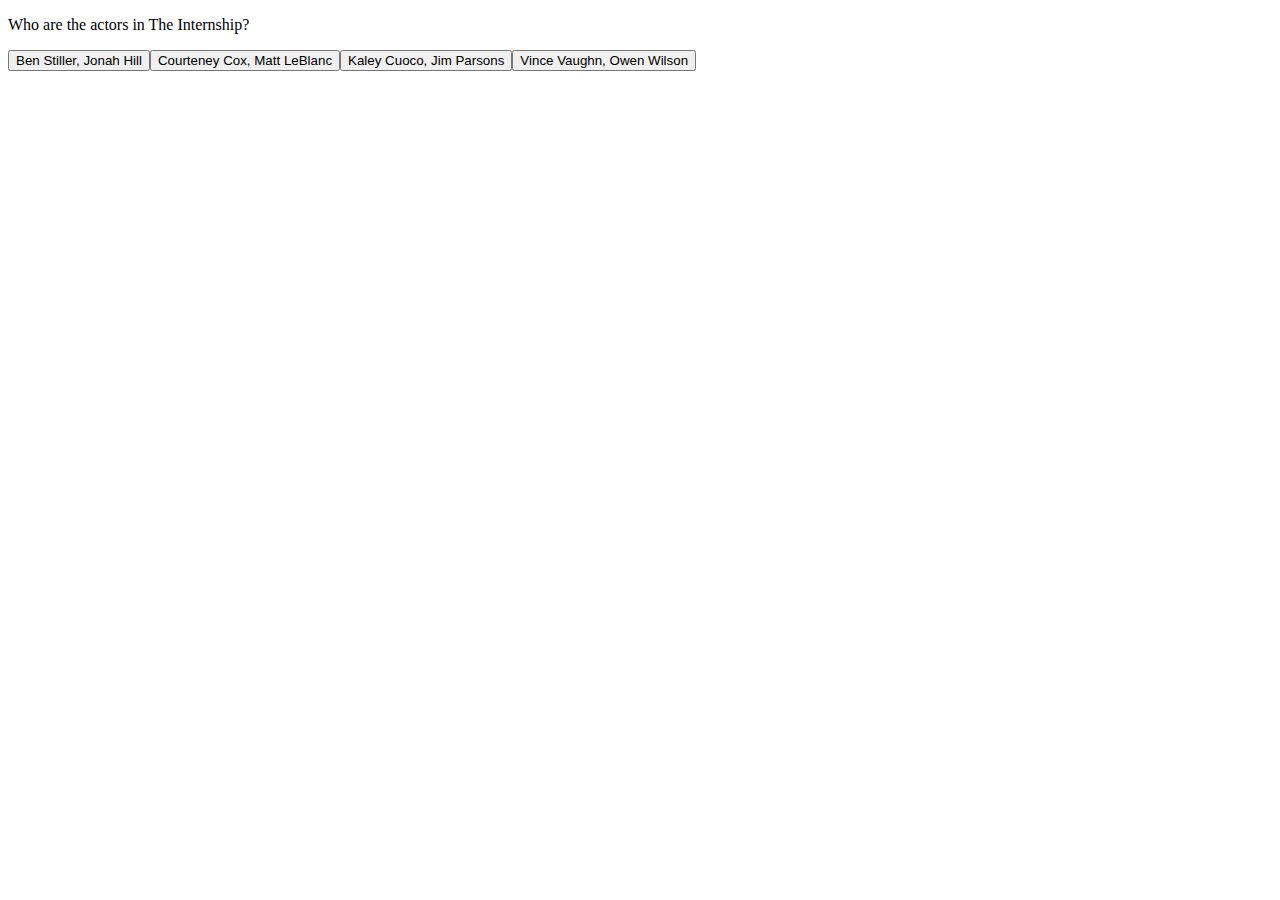
==== quiz.html @ aa80c9a6 "update" ====
<!DOCTYPE html>
<html lang="en">
  <head>
    <meta charset="UTF-8" />
    <meta http-equiv="X-UA-Compatible" content="IE=edge" />
    <meta name="viewport" content="width=device-width, initial-scale=1.0" />
    <title>Document</title>
  </head>
  <body>
    <div class="question"></div>
    <div class="answers"></div>
    <script src="questions.js"></script>
    <script src="quiz.js"></script>

  </body>
</html>
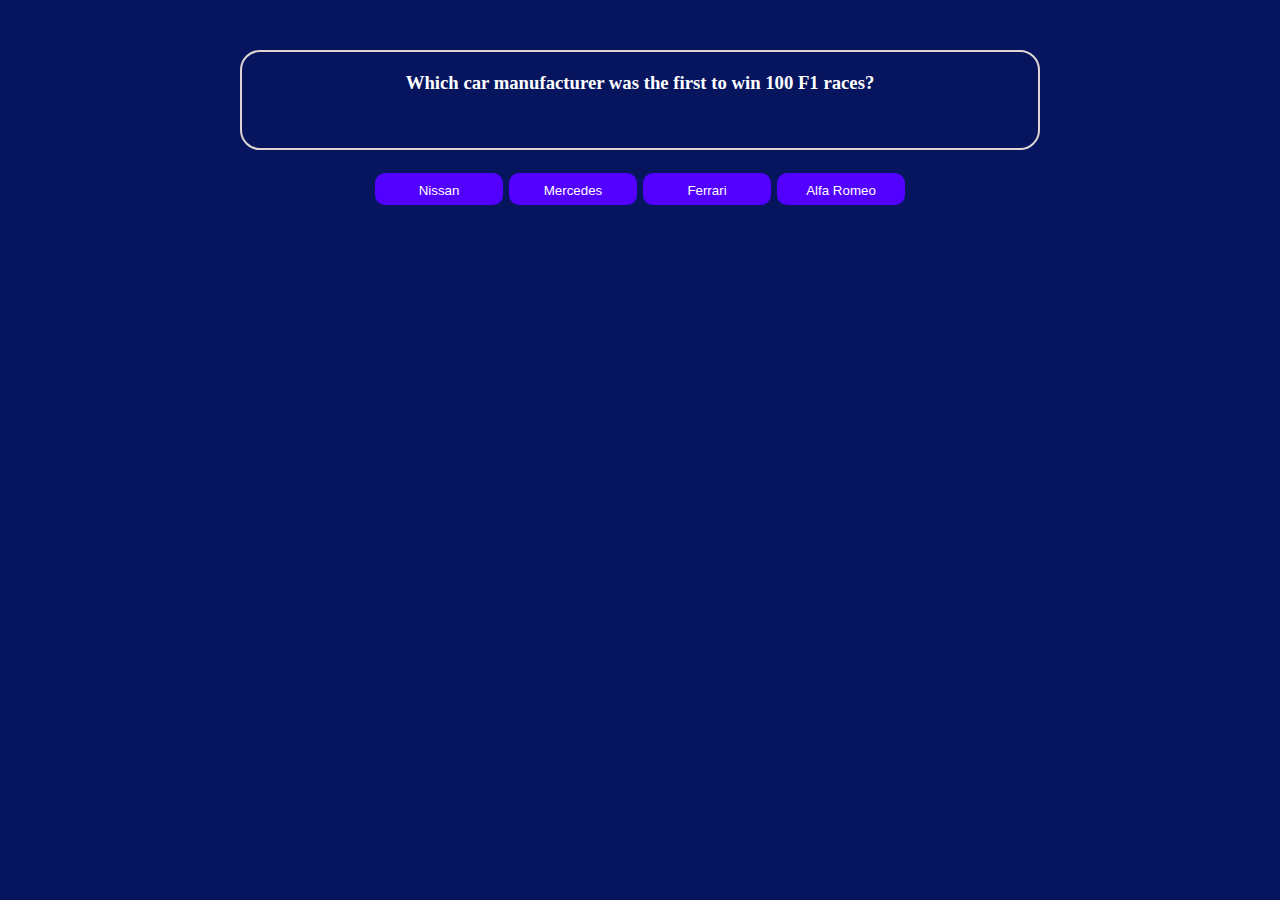
==== commit af56c956: "update" ====
--- a/quiz.html
+++ b/quiz.html
@@ -5,10 +5,13 @@
     <meta http-equiv="X-UA-Compatible" content="IE=edge" />
     <meta name="viewport" content="width=device-width, initial-scale=1.0" />
     <title>Document</title>
+    <link rel="stylesheet" href="style.css">
   </head>
   <body>
+   <div class="center">
     <div class="question"></div>
     <div class="answers"></div>
+   </div>
     <script src="questions.js"></script>
     <script src="quiz.js"></script>
 
--- a/style.css
+++ b/style.css
@@ -0,0 +1,55 @@
+*{
+    box-sizing: border-box;
+    margin: 0;
+    padding: 0;
+}
+body{
+    background-color: #07155f;
+    display: flex;
+    justify-content: center;
+    align-items: center;
+    flex-direction: column;
+}
+.center{
+    margin-top: 50px;
+    height: 500px;
+    width: 800px;
+  
+}
+
+.question{
+    height: 100px;
+    border: 2px solid rgb(223, 212, 212);
+    border-radius: 20px;
+    
+
+
+}
+.answers{
+    text-align: center;
+    margin: 5px;
+    margin-top: 20px;
+    
+    
+}
+
+.ans_button{
+    background-color: #5200FF;
+    color: white;
+    height: 2rem;
+    width: 8rem;
+    border-radius: 10px;
+    padding: 10px;
+    margin: 3px;
+    border: none;
+    text-align: center;
+}
+h3{
+color: white;
+text-align: center;
+
+}
+
+.question .question_js{
+    padding: 20px;
+}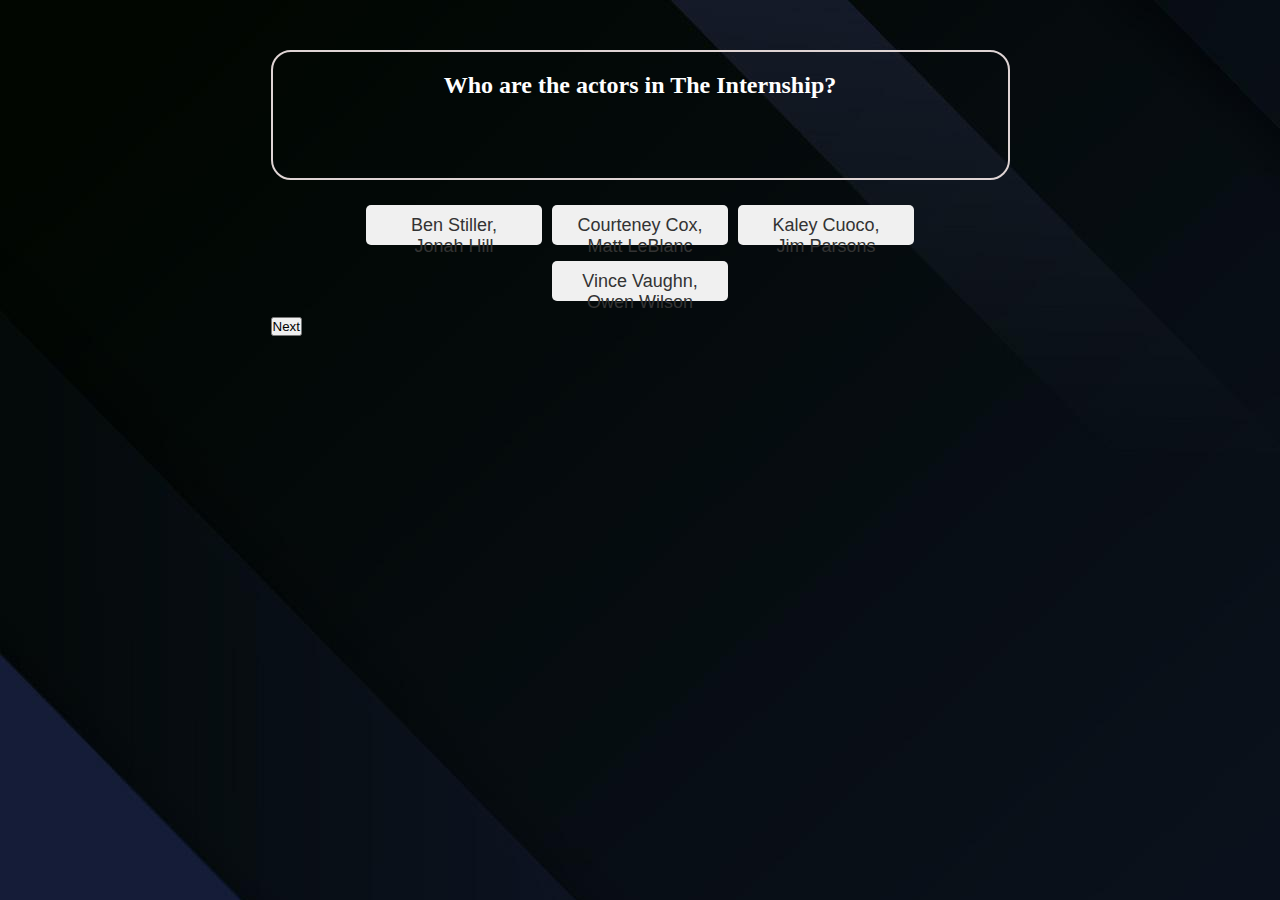
==== commit aca01c39: "update" ====
--- a/quiz.html
+++ b/quiz.html
@@ -11,6 +11,7 @@
    <div class="center">
     <div class="question"></div>
     <div class="answers"></div>
+    <button class="next" onclick="next()">Next</button>
    </div>
     <script src="questions.js"></script>
     <script src="quiz.js"></script>
--- a/style.css
+++ b/style.css
@@ -4,21 +4,21 @@
     padding: 0;
 }
 body{
-    background-color: #07155f;
+    background-image: url(./img/15151454_5570834.jpg);
     display: flex;
     justify-content: center;
     align-items: center;
-    flex-direction: column;
+    flex-direction: column
 }
 .center{
     margin-top: 50px;
     height: 500px;
-    width: 800px;
+    width: 739px;
   
 }
 
 .question{
-    height: 100px;
+    height: 130px;
     border: 2px solid rgb(223, 212, 212);
     border-radius: 20px;
     
@@ -33,16 +33,22 @@
     
 }
 
+.ans_button:hover{
+    background-color: white;
+    color: #5200FF;
+}
+
 .ans_button{
     background-color: #5200FF;
     color: white;
-    height: 2rem;
-    width: 8rem;
+    height: 2.5rem;
+    width: 11rem;
     border-radius: 10px;
     padding: 10px;
     margin: 3px;
     border: none;
     text-align: center;
+    cursor: pointer;
 }
 h3{
 color: white;
@@ -52,4 +58,71 @@
 
 .question .question_js{
     padding: 20px;
-}+}
+.ans_button {
+    background-color: #f0f0f0;
+    border: none;
+    border-radius: 5px;
+    color: #333;
+    cursor: pointer;
+    font-size: 18px;
+    margin: 5px;
+    padding: 10px 20px;
+  }
+  
+  .ans_button:hover {
+    background-color: #ccc;
+  }
+  
+  .question_js {
+    font-size: 24px;
+    font-weight: bold;
+    margin-bottom: 20px;
+  }
+  
+  .modal {
+    align-items: center;
+    background-color: rgba(0, 0, 0, 0.5);
+    display: none;
+    height: 100%;
+    justify-content: center;
+    left: 0;
+    position: fixed;
+    top: 0;
+    width: 100%;
+    z-index: 1;
+  }
+  
+  .modal-content {
+    background-color: #fff;
+    border-radius: 5px;
+    box-shadow: 0px 0px 10px rgba(0, 0, 0, 0.5);
+    padding: 20px;
+    text-align: center;
+  }
+  
+  .modal p {
+    font-size: 18px;
+    margin-bottom: 20px;
+  }
+  
+  .modal-buttons {
+    display: flex;
+    justify-content: center;
+  }
+  
+  .modal-buttons button {
+    background-color: #f0f0f0;
+    border: none;
+    border-radius: 5px;
+    color: #333;
+    cursor: pointer;
+    font-size: 18px;
+    margin: 5px;
+    padding: 10px 20px;
+  }
+  
+  .modal-buttons button:hover {
+    background-color: #ccc;
+  }
+  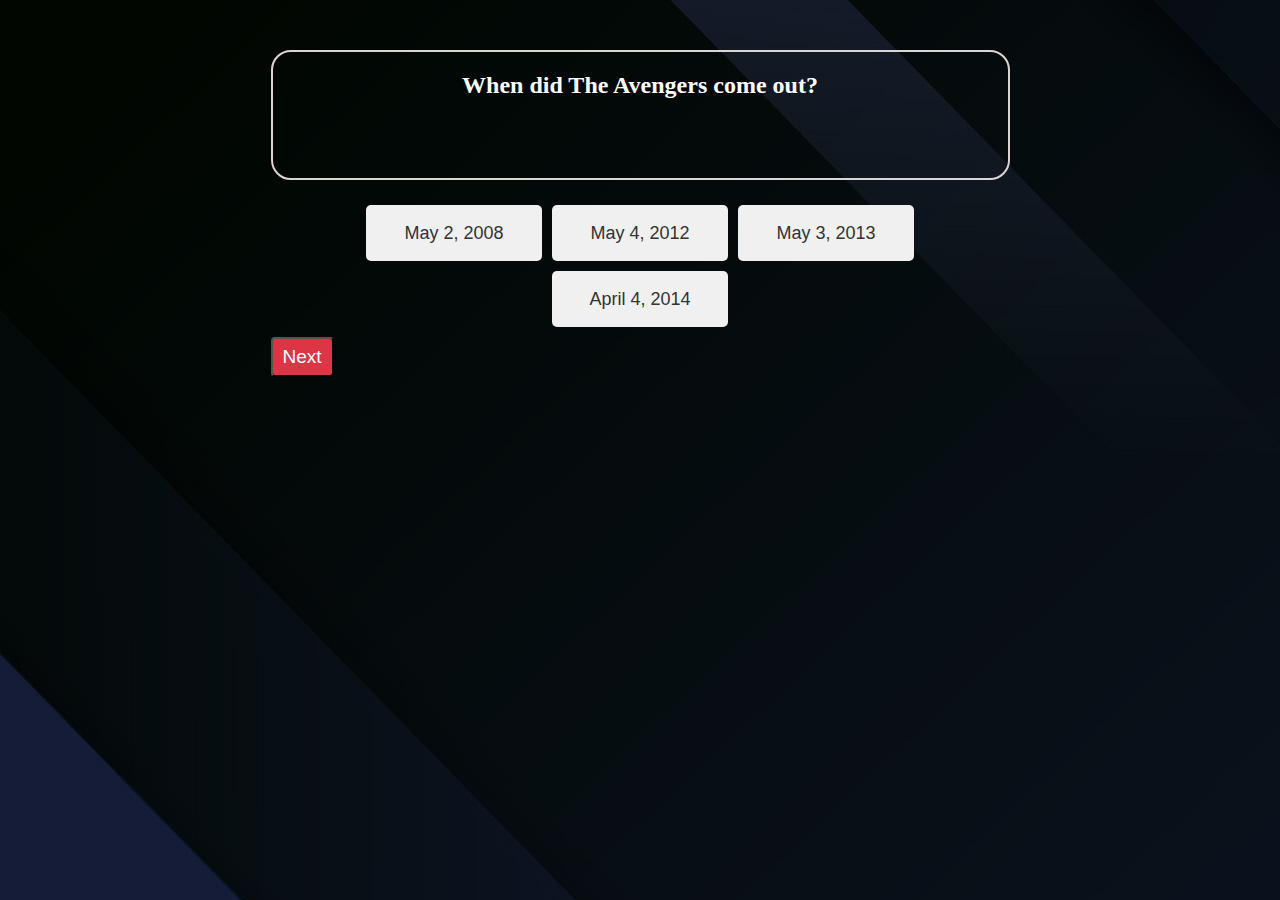
==== commit b1bc05dd: "dodao funkciju next,uredio modal,uredio next dugme" ====
--- a/quiz.html
+++ b/quiz.html
@@ -4,7 +4,7 @@
     <meta charset="UTF-8" />
     <meta http-equiv="X-UA-Compatible" content="IE=edge" />
     <meta name="viewport" content="width=device-width, initial-scale=1.0" />
-    <title>Document</title>
+    <title>Kviz</title>
     <link rel="stylesheet" href="style.css">
   </head>
   <body>
--- a/style.css
+++ b/style.css
@@ -41,7 +41,7 @@
 .ans_button{
     background-color: #5200FF;
     color: white;
-    height: 2.5rem;
+    height: 3.5rem;
     width: 11rem;
     border-radius: 10px;
     padding: 10px;
@@ -94,7 +94,9 @@
   }
   
   .modal-content {
-    background-color: #fff;
+    color: white;
+    margin-top: 10%;
+    background-color: red;
     border-radius: 5px;
     box-shadow: 0px 0px 10px rgba(0, 0, 0, 0.5);
     padding: 20px;
@@ -109,6 +111,7 @@
   .modal-buttons {
     display: flex;
     justify-content: center;
+    
   }
   
   .modal-buttons button {
@@ -118,11 +121,30 @@
     color: #333;
     cursor: pointer;
     font-size: 18px;
-    margin: 5px;
-    padding: 10px 20px;
+    margin: 25px;
+    padding: 10px 50px;
+    box-shadow: 0px 6px 18px -5px rgb(0, 0, 0);
+    
   }
   
   .modal-buttons button:hover {
     background-color: #ccc;
   }
-  +.next {
+  text-decoration: none;
+  color: white;
+  background: #dc3545;
+  padding: 7px 10px;
+  border-radius: 4px;
+  font-size: 19px;
+}
+
+.next:hover {
+  background: rgb(220 53 69 / 85%);
+}
+
+.next:focus {
+  outline: 3px solid rgb(220 53 69 / 50%);
+
+}
+
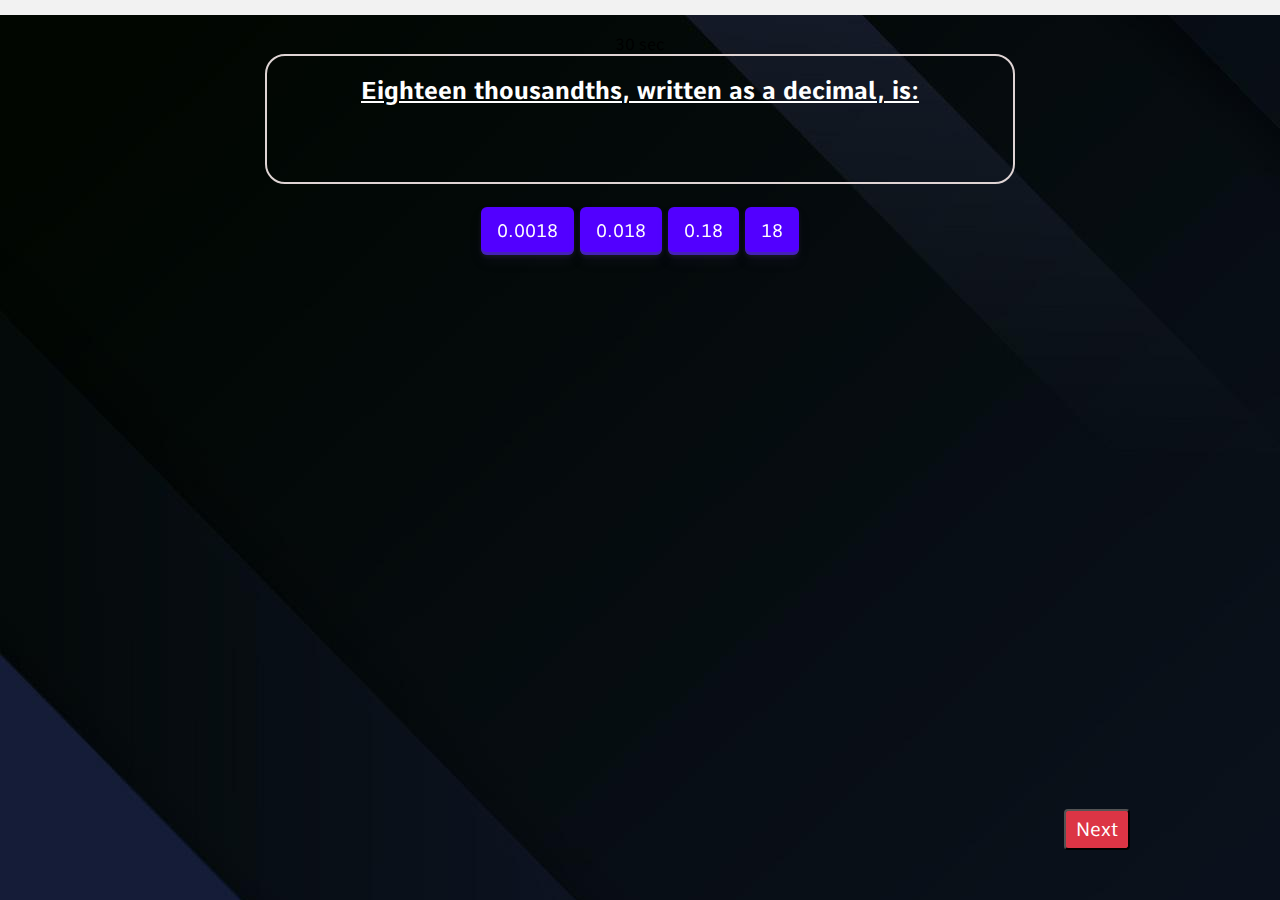
==== commit 767a99e9: "dodao div tajmer" ====
--- a/quiz.html
+++ b/quiz.html
@@ -4,10 +4,18 @@
     <meta charset="UTF-8" />
     <meta http-equiv="X-UA-Compatible" content="IE=edge" />
     <meta name="viewport" content="width=device-width, initial-scale=1.0" />
-    <title>Kviz</title>
+    <link rel="icon" href="img\pngtree-quiz-logo-with-speech-bubble-symbols-png-image_8947100.png">
+    <link rel="preconnect" href="https://fonts.googleapis.com">
+    <link rel="preconnect" href="https://fonts.gstatic.com" crossorigin>
+    <link href="https://fonts.googleapis.com/css2?family=Comme&display=swap" rel="stylesheet">
+    <title>Quiz</title>
     <link rel="stylesheet" href="style.css">
   </head>
   <body>
+    <div class="quiz-progress">
+      <div class="progress-bar"></div>
+    </div>
+<div class="timer"> <span id="time">30</span> sec</div>
    <div class="center">
     <div class="question"></div>
     <div class="answers"></div>
--- a/style.css
+++ b/style.css
@@ -2,6 +2,7 @@
     box-sizing: border-box;
     margin: 0;
     padding: 0;
+    font-family: 'Comme', sans-serif;
 }
 body{
     background-image: url(./img/15151454_5570834.jpg);
@@ -10,15 +11,16 @@
     align-items: center;
     flex-direction: column
 }
-.center{
-    margin-top: 50px;
-    height: 500px;
-    width: 739px;
-  
+.center {
+  display: flex;
+  justify-content: center;
+  align-items: center;
+  flex-direction: column;
 }
 
 .question{
     height: 130px;
+    width: 750px;
     border: 2px solid rgb(223, 212, 212);
     border-radius: 20px;
     
@@ -29,10 +31,15 @@
     text-align: center;
     margin: 5px;
     margin-top: 20px;
+    display: inline-block;
     
     
 }
-
+.next{
+  position: fixed;
+  bottom: 50px;
+  right: 150px;
+}
 .ans_button:hover{
     background-color: white;
     color: #5200FF;
@@ -44,7 +51,7 @@
     height: 3.5rem;
     width: 11rem;
     border-radius: 10px;
-    padding: 10px;
+    padding: 20px;
     margin: 3px;
     border: none;
     text-align: center;
@@ -53,26 +60,48 @@
 h3{
 color: white;
 text-align: center;
+text-decoration: underline;
 
 }
 
-.question .question_js{
+.question_js{
     padding: 20px;
 }
 .ans_button {
-    background-color: #f0f0f0;
-    border: none;
-    border-radius: 5px;
-    color: #333;
+
+
+  align-items: center;
+    background-color: radial-gradient(100% 100% at 100% 0, #5adaff 0, #5468ff 100%);
+    border: 0;
+    border-radius: 6px;
+    box-shadow: rgba(45, 35, 66, .4) 0 2px 4px, rgba(45, 35, 66, .3) 0 7px 13px -3px, rgba(58, 65, 111, .5) 0 -3px 0 inset;
+    box-sizing: border-box;
+    color: #fff;
     cursor: pointer;
+    display: inline-flex;
+    /* font-family: "JetBrains Mono", monospace; */
+    height: 48px;
+    justify-content: center;
+    line-height: 1;
+    list-style: none;
+    overflow: hidden;
+    padding-left: 16px;
+    padding-right: 16px;
+    position: relative;
+    text-align: left;
+    text-decoration: none;
+    transition: box-shadow .15s, transform .15s;
+    white-space: nowrap;
+    will-change: box-shadow, transform;
     font-size: 18px;
-    margin: 5px;
-    padding: 10px 20px;
-  }
-  
-  .ans_button:hover {
-    background-color: #ccc;
-  }
+    width: min-content;
+}
+
+.ans_button:hover {
+  box-shadow: rgba(45, 35, 66, .4) 0 4px 8px, rgba(45, 35, 66, .3) 0 7px 13px -3px, #3c4fe0 0 -3px 0 inset;
+    transform: translateY(-2px);
+    box-shadow: #3c4fe0 0 3px 7px inset;
+}
   
   .question_js {
     font-size: 24px;
@@ -111,14 +140,15 @@
   .modal-buttons {
     display: flex;
     justify-content: center;
-    
+        color: white;
   }
   
   .modal-buttons button {
-    background-color: #f0f0f0;
+
+        color: white;
     border: none;
     border-radius: 5px;
-    color: #333;
+
     cursor: pointer;
     font-size: 18px;
     margin: 25px;
@@ -129,6 +159,8 @@
   
   .modal-buttons button:hover {
     background-color: #ccc;
+    color: black;
+    
   }
 .next {
   text-decoration: none;
@@ -148,3 +180,17 @@
 
 }
 
+.quiz-progress {
+  width: 100%;
+  height: 15px;
+  background-color: #f2f2f2;
+  margin-bottom: 20px;
+}
+
+.progress-bar {
+  height: 100%;
+  /* background-color: #4caf50; */
+  background-color: red;
+  width: 0%;
+  border-radius: 5px;
+}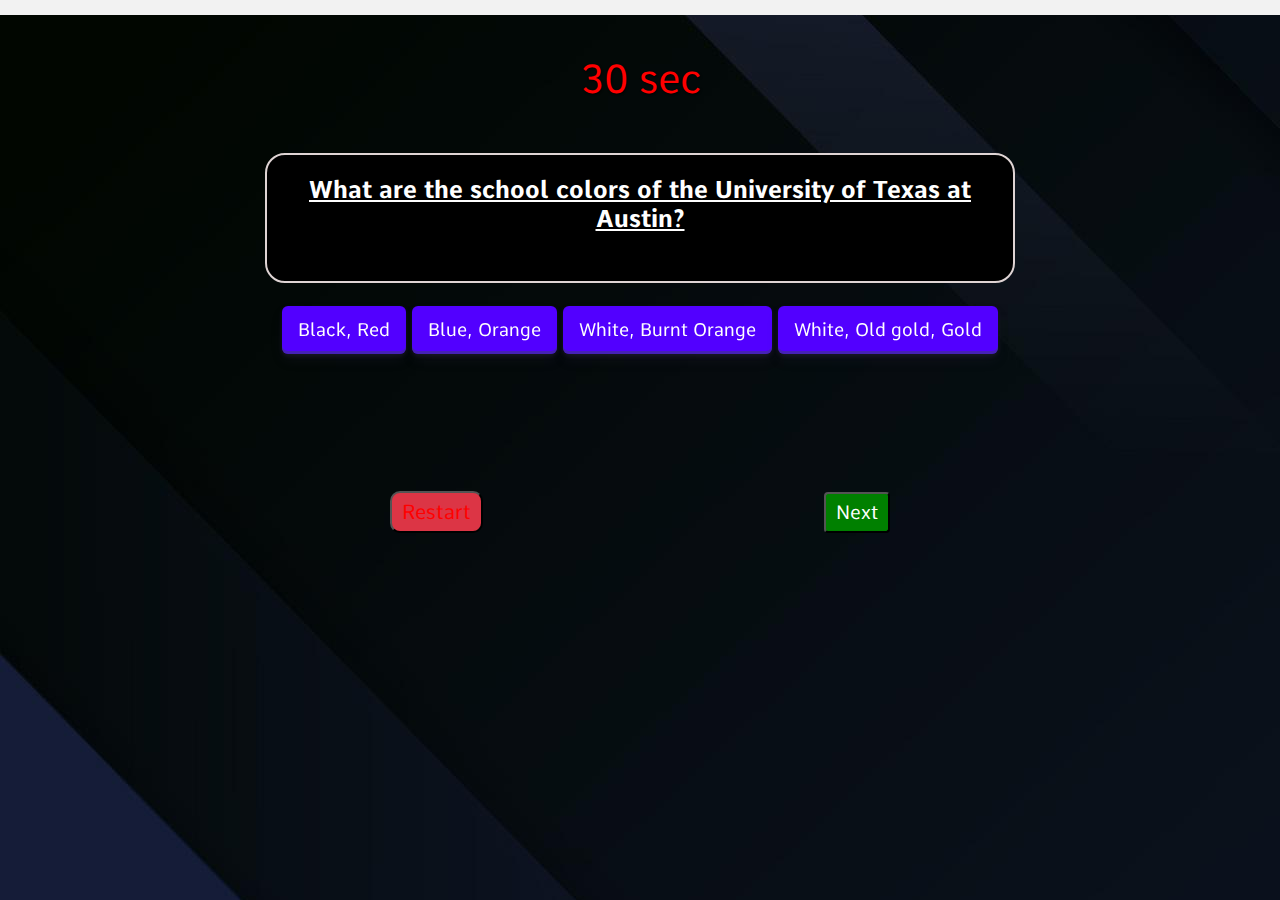
==== commit 5a8aa609: "Updates" ====
--- a/quiz.html
+++ b/quiz.html
@@ -19,8 +19,13 @@
    <div class="center">
     <div class="question"></div>
     <div class="answers"></div>
+   </div>
+   <div class="restart_next">
     <button class="next" onclick="next()">Next</button>
+
+ 
    </div>
+   
     <script src="questions.js"></script>
     <script src="quiz.js"></script>
 
--- a/style.css
+++ b/style.css
@@ -12,6 +12,7 @@
     flex-direction: column
 }
 .center {
+  margin-top: 50px;
   display: flex;
   justify-content: center;
   align-items: center;
@@ -23,9 +24,6 @@
     width: 750px;
     border: 2px solid rgb(223, 212, 212);
     border-radius: 20px;
-    
-
-
 }
 .answers{
     text-align: center;
@@ -35,11 +33,7 @@
     
     
 }
-.next{
-  position: fixed;
-  bottom: 50px;
-  right: 150px;
-}
+
 .ans_button:hover{
     background-color: white;
     color: #5200FF;
@@ -77,7 +71,7 @@
     box-shadow: rgba(45, 35, 66, .4) 0 2px 4px, rgba(45, 35, 66, .3) 0 7px 13px -3px, rgba(58, 65, 111, .5) 0 -3px 0 inset;
     box-sizing: border-box;
     color: #fff;
-    cursor: pointer;
+    /* cursor: pointer; */
     display: inline-flex;
     /* font-family: "JetBrains Mono", monospace; */
     height: 48px;
@@ -165,10 +159,13 @@
 .next {
   text-decoration: none;
   color: white;
-  background: #dc3545;
+  background: #008000;
   padding: 7px 10px;
   border-radius: 4px;
   font-size: 19px;
+  cursor: pointer;
+  
+  right: 10px;
 }
 
 .next:hover {
@@ -193,4 +190,47 @@
   background-color: red;
   width: 0%;
   border-radius: 5px;
+} 
+.timer {
+margin-top: 20px;
+  font-size: 40px;
+  color: red;
+  text-shadow: 1px 1px 2px black;
+ margin-left: auto;
+ margin-right: auto;
+}
+
+.Restart{
+  color: red;
+  background: #dc3545;
+
+  font-size: 20px;
+  padding: 7px 10px;
+  border-radius: 10px;
+  cursor: pointer;
+  /* bottom: 70px;
+  left: 100px; */
+}
+.restart_next{
+  display: flex;
+  justify-content: space-between;
+  align-items: center;
+  flex-direction: row-reverse;
+
+  margin-top: 50px;
+  height:200px;
+  width: 500px;
+
+}
+
+@media only screen and (max-width: 600px){
+  .ans_button{
+    display: flex;
+    flex-direction: column;
+    width: 300px;
+  }
+
+  .question{
+    width: 350px;
+  }
 }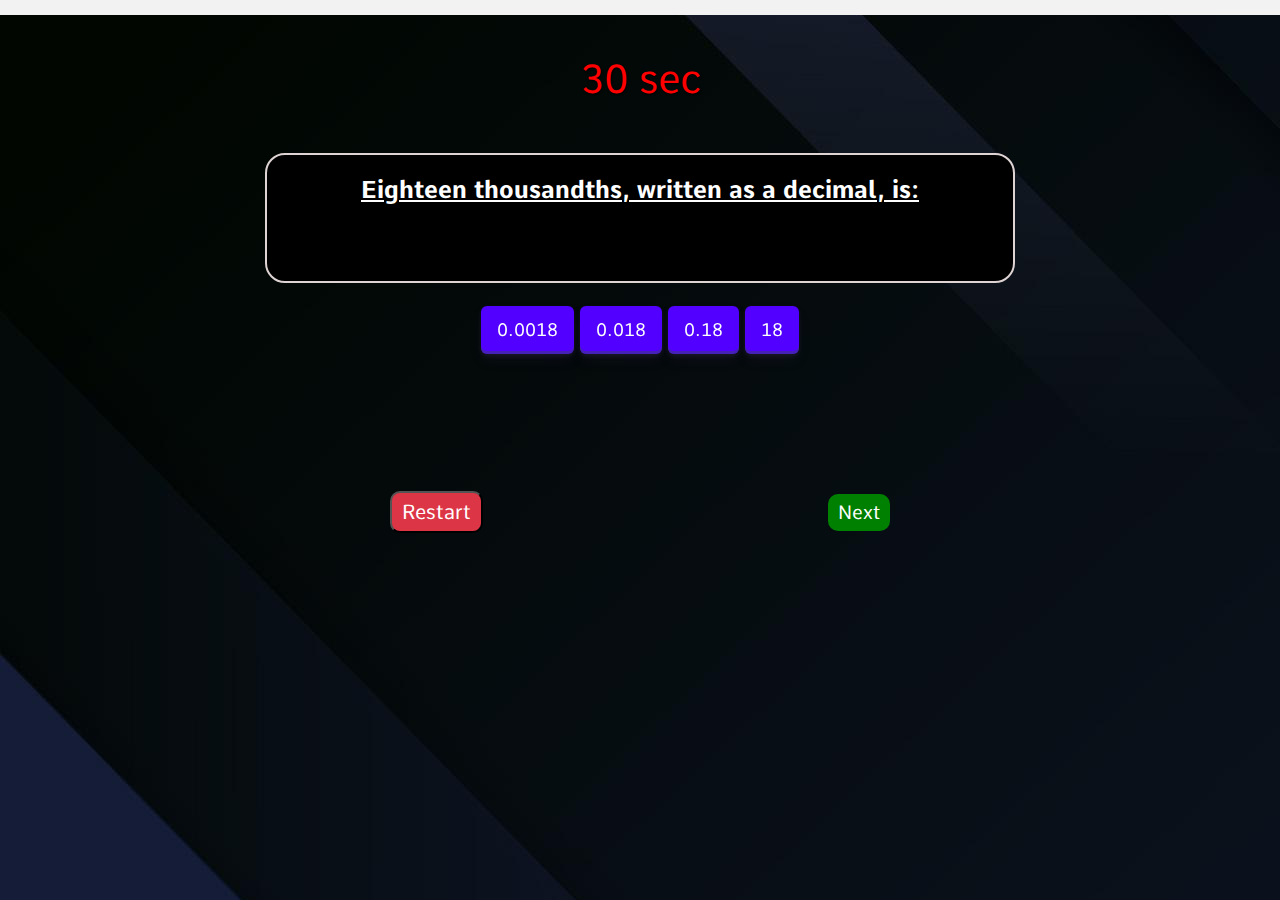
==== commit 22eda7b6: "style updates" ====
--- a/quiz.html
+++ b/quiz.html
@@ -10,6 +10,8 @@
     <link href="https://fonts.googleapis.com/css2?family=Comme&display=swap" rel="stylesheet">
     <title>Quiz</title>
     <link rel="stylesheet" href="style.css">
+    <link rel="stylesheet" href="https://cdnjs.cloudflare.com/ajax/libs/font-awesome/6.4.0/css/all.min.css" integrity="sha512-iecdLmaskl7CVkqkXNQ/ZH/XLlvWZOJyj7Yy7tcenmpD1ypASozpmT/E0iPtmFIB46ZmdtAc9eNBvH0H/ZpiBw==" crossorigin="anonymous" referrerpolicy="no-referrer" />
+
   </head>
   <body>
     <div class="quiz-progress">
@@ -21,7 +23,7 @@
     <div class="answers"></div>
    </div>
    <div class="restart_next">
-    <button class="next" onclick="next()">Next</button>
+    <button class="next" onclick="next()">Next <i class="fa-solid fa-forward"></i></button>
 
  
    </div>
--- a/style.css
+++ b/style.css
@@ -161,15 +161,16 @@
   color: white;
   background: #008000;
   padding: 7px 10px;
-  border-radius: 4px;
+  border-radius: 10px;
   font-size: 19px;
   cursor: pointer;
+  border: none;
   
   right: 10px;
 }
 
 .next:hover {
-  background: rgb(220 53 69 / 85%);
+  background: #5200FF;
 }
 
 .next:focus {
@@ -201,7 +202,7 @@
 }
 
 .Restart{
-  color: red;
+  color: white;
   background: #dc3545;
 
   font-size: 20px;
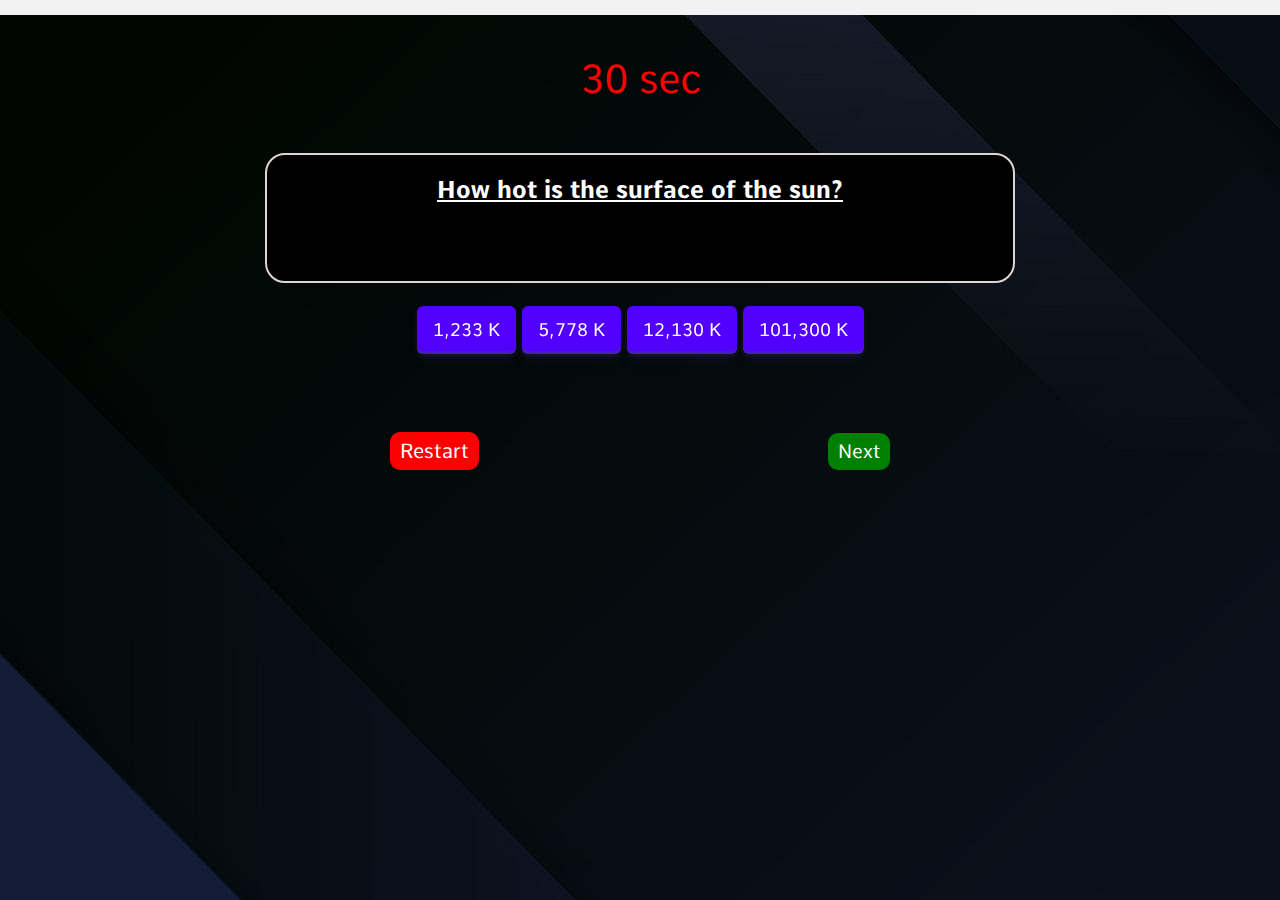
==== commit 9d10d6ad: "format pages" ====
--- a/quiz.html
+++ b/quiz.html
@@ -1,35 +1,44 @@
 <!DOCTYPE html>
 <html lang="en">
-  <head>
-    <meta charset="UTF-8" />
-    <meta http-equiv="X-UA-Compatible" content="IE=edge" />
-    <meta name="viewport" content="width=device-width, initial-scale=1.0" />
-    <link rel="icon" href="img\pngtree-quiz-logo-with-speech-bubble-symbols-png-image_8947100.png">
-    <link rel="preconnect" href="https://fonts.googleapis.com">
-    <link rel="preconnect" href="https://fonts.gstatic.com" crossorigin>
-    <link href="https://fonts.googleapis.com/css2?family=Comme&display=swap" rel="stylesheet">
-    <title>Quiz</title>
-    <link rel="stylesheet" href="style.css">
-    <link rel="stylesheet" href="https://cdnjs.cloudflare.com/ajax/libs/font-awesome/6.4.0/css/all.min.css" integrity="sha512-iecdLmaskl7CVkqkXNQ/ZH/XLlvWZOJyj7Yy7tcenmpD1ypASozpmT/E0iPtmFIB46ZmdtAc9eNBvH0H/ZpiBw==" crossorigin="anonymous" referrerpolicy="no-referrer" />
 
-  </head>
-  <body>
-    <div class="quiz-progress">
-      <div class="progress-bar"></div>
-    </div>
-<div class="timer"> <span id="time">30</span> sec</div>
-   <div class="center">
+<head>
+  <meta charset="UTF-8" />
+  <meta http-equiv="X-UA-Compatible" content="IE=edge" />
+  <meta name="viewport" content="width=device-width, initial-scale=1.0" />
+  <link rel="icon" href="img\pngtree-quiz-logo-with-speech-bubble-symbols-png-image_8947100.png">
+  <link rel="preconnect" href="https://fonts.googleapis.com">
+  <link rel="preconnect" href="https://fonts.gstatic.com" crossorigin>
+  <link href="https://fonts.googleapis.com/css2?family=Comme&display=swap" rel="stylesheet">
+  <title>Quiz</title>
+  <link rel="stylesheet" href="style.css">
+  <link rel="stylesheet" href="https://cdnjs.cloudflare.com/ajax/libs/font-awesome/6.4.0/css/all.min.css"
+    integrity="sha512-iecdLmaskl7CVkqkXNQ/ZH/XLlvWZOJyj7Yy7tcenmpD1ypASozpmT/E0iPtmFIB46ZmdtAc9eNBvH0H/ZpiBw=="
+    crossorigin="anonymous" referrerpolicy="no-referrer" />
+
+</head>
+
+<body>
+  <div class="quiz-progress">
+    <div class="progress-bar"></div>
+  </div>
+  <div class="timer"> <span id="time">30</span> sec</div>
+  <div class="center">
     <div class="question"></div>
     <div class="answers"></div>
-   </div>
-   <div class="restart_next">
-    <button class="next" onclick="next()">Next <i class="fa-solid fa-forward"></i></button>
+    <div class="result"></div>
+  </div>
+  <div class="flex">
+    <div class="sledeci">
+      <button class="next" onclick="next()">Next <i class="fa-solid fa-forward"></i></button>
+    </div>
 
- 
-   </div>
-   
-    <script src="questions.js"></script>
-    <script src="quiz.js"></script>
+    <div class="restart_next">
+    </div>
+  </div>
 
-  </body>
-</html>
+  <script src="questions.js"></script>
+  <script src="quiz.js"></script>
+
+</body>
+
+</html>--- a/style.css
+++ b/style.css
@@ -1,16 +1,18 @@
-*{
-    box-sizing: border-box;
-    margin: 0;
-    padding: 0;
-    font-family: 'Comme', sans-serif;
-}
-body{
-    background-image: url(./img/15151454_5570834.jpg);
-    display: flex;
-    justify-content: center;
-    align-items: center;
-    flex-direction: column
-}
+* {
+  box-sizing: border-box;
+  margin: 0;
+  padding: 0;
+  font-family: 'Comme', sans-serif;
+}
+
+body {
+  background-image: url(./img/15151454_5570834.jpg);
+  display: flex;
+  justify-content: center;
+  align-items: center;
+  flex-direction: column
+}
+
 .center {
   margin-top: 50px;
   display: flex;
@@ -19,143 +21,136 @@
   flex-direction: column;
 }
 
-.question{
-    height: 130px;
-    width: 750px;
-    border: 2px solid rgb(223, 212, 212);
-    border-radius: 20px;
-}
-.answers{
-    text-align: center;
-    margin: 5px;
-    margin-top: 20px;
-    display: inline-block;
-    
-    
-}
-
-.ans_button:hover{
-    background-color: white;
-    color: #5200FF;
-}
-
-.ans_button{
-    background-color: #5200FF;
-    color: white;
-    height: 3.5rem;
-    width: 11rem;
-    border-radius: 10px;
-    padding: 20px;
-    margin: 3px;
-    border: none;
-    text-align: center;
-    cursor: pointer;
-}
-h3{
-color: white;
-text-align: center;
-text-decoration: underline;
-
-}
-
-.question_js{
-    padding: 20px;
-}
+.question {
+  height: 130px;
+  width: 750px;
+  border: 2px solid rgb(223, 212, 212);
+  border-radius: 20px;
+}
+
+.answers {
+  text-align: center;
+  margin: 5px;
+  margin-top: 20px;
+  display: inline-block;
+}
+
+.ans_button:hover {
+  background-color: white;
+  color: #5200FF;
+}
+
 .ans_button {
-
-
-  align-items: center;
-    background-color: radial-gradient(100% 100% at 100% 0, #5adaff 0, #5468ff 100%);
-    border: 0;
-    border-radius: 6px;
-    box-shadow: rgba(45, 35, 66, .4) 0 2px 4px, rgba(45, 35, 66, .3) 0 7px 13px -3px, rgba(58, 65, 111, .5) 0 -3px 0 inset;
-    box-sizing: border-box;
-    color: #fff;
-    /* cursor: pointer; */
-    display: inline-flex;
-    /* font-family: "JetBrains Mono", monospace; */
-    height: 48px;
-    justify-content: center;
-    line-height: 1;
-    list-style: none;
-    overflow: hidden;
-    padding-left: 16px;
-    padding-right: 16px;
-    position: relative;
-    text-align: left;
-    text-decoration: none;
-    transition: box-shadow .15s, transform .15s;
-    white-space: nowrap;
-    will-change: box-shadow, transform;
-    font-size: 18px;
-    width: min-content;
+  background-color: #5200FF;
+  color: white;
+  height: 3.5rem;
+  width: 11rem;
+  border-radius: 10px;
+  padding: 20px;
+  margin: 3px;
+  border: none;
+  text-align: center;
+  cursor: pointer;
+}
+
+h3 {
+  color: white;
+  text-align: center;
+  text-decoration: underline;
+}
+
+.question_js {
+  padding: 20px;
+}
+
+.ans_button {
+  align-items: center;
+  background-color: radial-gradient(100% 100% at 100% 0, #5adaff 0, #5468ff 100%);
+  border: 0;
+  border-radius: 6px;
+  box-shadow: rgba(45, 35, 66, .4) 0 2px 4px, rgba(45, 35, 66, .3) 0 7px 13px -3px, rgba(58, 65, 111, .5) 0 -3px 0 inset;
+  box-sizing: border-box;
+  color: #fff;
+  display: inline-flex;
+  height: 48px;
+  justify-content: center;
+  line-height: 1;
+  list-style: none;
+  overflow: hidden;
+  padding-left: 16px;
+  padding-right: 16px;
+  position: relative;
+  text-align: left;
+  text-decoration: none;
+  transition: box-shadow .15s, transform .15s;
+  white-space: nowrap;
+  will-change: box-shadow, transform;
+  font-size: 18px;
+  width: min-content;
 }
 
 .ans_button:hover {
   box-shadow: rgba(45, 35, 66, .4) 0 4px 8px, rgba(45, 35, 66, .3) 0 7px 13px -3px, #3c4fe0 0 -3px 0 inset;
-    transform: translateY(-2px);
-    box-shadow: #3c4fe0 0 3px 7px inset;
-}
-  
-  .question_js {
-    font-size: 24px;
-    font-weight: bold;
-    margin-bottom: 20px;
-  }
-  
-  .modal {
-    align-items: center;
-    background-color: rgba(0, 0, 0, 0.5);
-    display: none;
-    height: 100%;
-    justify-content: center;
-    left: 0;
-    position: fixed;
-    top: 0;
-    width: 100%;
-    z-index: 1;
-  }
-  
-  .modal-content {
-    color: white;
-    margin-top: 10%;
-    background-color: red;
-    border-radius: 5px;
-    box-shadow: 0px 0px 10px rgba(0, 0, 0, 0.5);
-    padding: 20px;
-    text-align: center;
-  }
-  
-  .modal p {
-    font-size: 18px;
-    margin-bottom: 20px;
-  }
-  
-  .modal-buttons {
-    display: flex;
-    justify-content: center;
-        color: white;
-  }
-  
-  .modal-buttons button {
-
-        color: white;
-    border: none;
-    border-radius: 5px;
-
-    cursor: pointer;
-    font-size: 18px;
-    margin: 25px;
-    padding: 10px 50px;
-    box-shadow: 0px 6px 18px -5px rgb(0, 0, 0);
-    
-  }
-  
-  .modal-buttons button:hover {
-    background-color: #ccc;
-    color: black;
-    
-  }
+  transform: translateY(-2px);
+  box-shadow: #3c4fe0 0 3px 7px inset;
+}
+
+.question_js {
+  font-size: 24px;
+  font-weight: bold;
+  margin-bottom: 20px;
+}
+
+.modal {
+  align-items: center;
+  background-color: rgba(0, 0, 0, 0.5);
+  display: none;
+  height: 100%;
+  justify-content: center;
+  left: 0;
+  position: fixed;
+  top: 0;
+  width: 100%;
+  z-index: 1;
+}
+
+.modal-content {
+  color: white;
+  margin-top: 10%;
+  background-color: red;
+  border-radius: 5px;
+  box-shadow: 0px 0px 10px rgba(0, 0, 0, 0.5);
+  padding: 20px;
+  text-align: center;
+}
+
+.modal p {
+  font-size: 18px;
+  margin-bottom: 20px;
+}
+
+.modal-buttons {
+  display: flex;
+  justify-content: center;
+  color: white;
+}
+.modal-buttons button {
+
+  color: white;
+  border: none;
+  border-radius: 5px;
+  cursor: pointer;
+  font-size: 18px;
+  margin: 25px;
+  padding: 10px 50px;
+  box-shadow: 0px 6px 18px -5px rgb(0, 0, 0);
+
+}
+
+.modal-buttons button:hover {
+  background-color: #ccc;
+  color: black;
+}
 .next {
   text-decoration: none;
   color: white;
@@ -165,10 +160,8 @@
   font-size: 19px;
   cursor: pointer;
   border: none;
-  
   right: 10px;
 }
-
 .next:hover {
   background: #5200FF;
 }
@@ -187,51 +180,52 @@
 
 .progress-bar {
   height: 100%;
-  /* background-color: #4caf50; */
   background-color: red;
   width: 0%;
   border-radius: 5px;
-} 
+}
+
 .timer {
-margin-top: 20px;
+  margin-top: 20px;
   font-size: 40px;
   color: red;
   text-shadow: 1px 1px 2px black;
- margin-left: auto;
- margin-right: auto;
-}
-
-.Restart{
-  color: white;
-  background: #dc3545;
-
+  margin-left: auto;
+  margin-right: auto;
+}
+
+.Restart {
+  color: white;
+  background: #FF0000;
   font-size: 20px;
   padding: 7px 10px;
   border-radius: 10px;
   cursor: pointer;
-  /* bottom: 70px;
-  left: 100px; */
-}
-.restart_next{
+  border: none;
+}
+
+.flex {
   display: flex;
   justify-content: space-between;
   align-items: center;
   flex-direction: row-reverse;
-
-  margin-top: 50px;
-  height:200px;
   width: 500px;
-
-}
-
-@media only screen and (max-width: 600px){
-  .ans_button{
+  margin-top: 70px;
+}
+
+@media only screen and (max-width: 600px) {
+  .ans_button {
     display: flex;
     flex-direction: column;
     width: 300px;
   }
-
-  .question{
+  .question {
     width: 350px;
   }
+  .flex {
+    width: 300px;
+  }
+  .modal-content {
+    margin-top: 330px;
+  }
 }